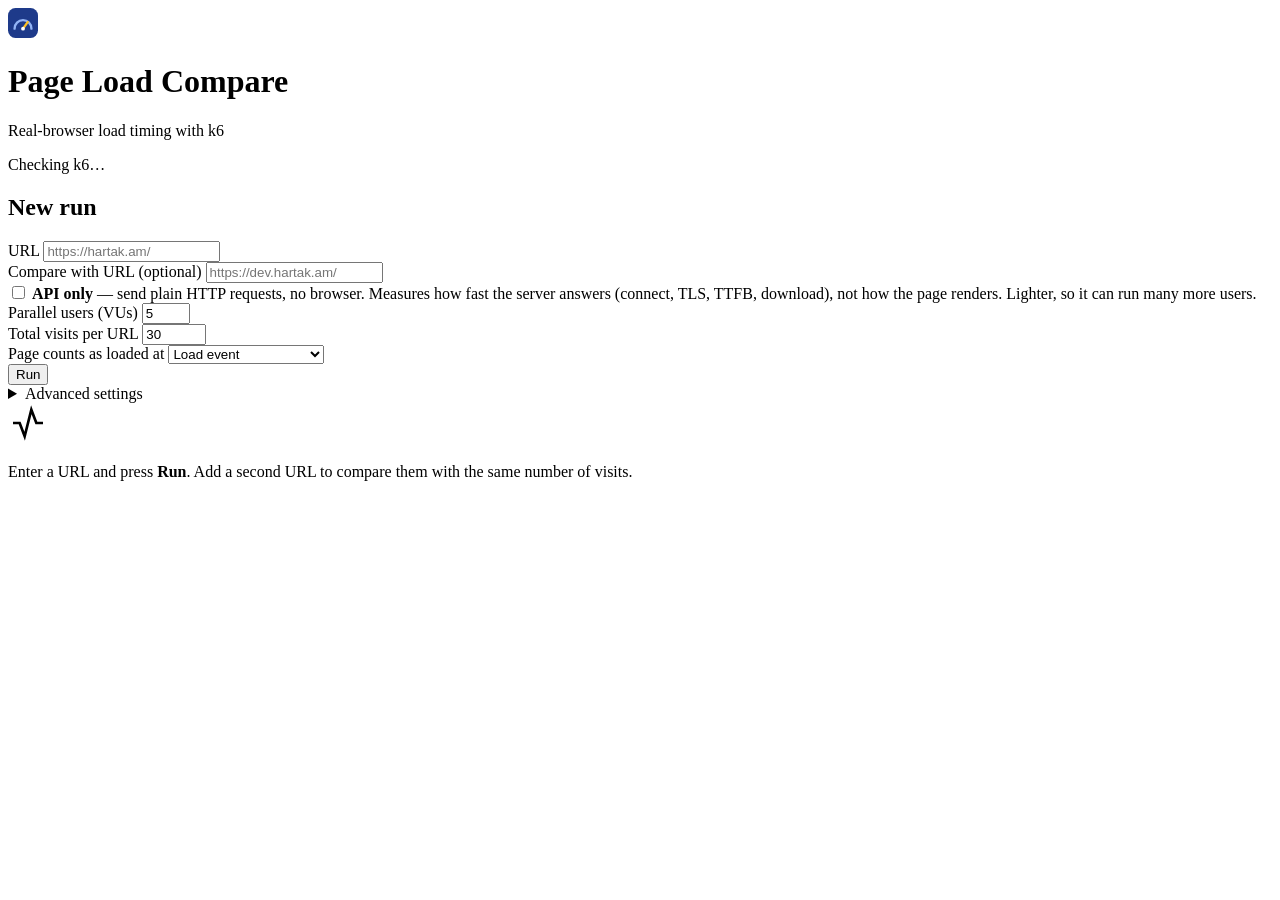
==== pageload/gui/index.html @ e51c643a "Restructure into pageload package; add downloads, Docker support and tests" ====
<!doctype html>
<html lang="en">
<head>
<meta charset="utf-8">
<meta name="viewport" content="width=device-width, initial-scale=1">
<title>Page Load Compare</title>
<link rel="stylesheet" href="/gui/app.css">
</head>
<body>
<header>
  <div class="wrap">
    <div class="brand">
      <svg width="30" height="30" viewBox="0 0 32 32" aria-hidden="true">
        <rect width="32" height="32" rx="8" fill="#1e3a8a"/>
        <path d="M7 22a9 9 0 0 1 18 0" fill="none" stroke="#93b4f5" stroke-width="2.5" stroke-linecap="round"/>
        <path d="M16 22l5-7" stroke="#fbbf24" stroke-width="2.5" stroke-linecap="round"/>
        <circle cx="16" cy="22" r="2" fill="#fff"/>
      </svg>
      <div>
        <h1>Page Load Compare</h1>
        <p>Real-browser load timing with k6</p>
      </div>
    </div>
    <span id="k6Badge" class="badge">Checking k6…</span>
  </div>
</header>

<main>
  <div class="wrap">
    <section class="card">
      <h2>New run</h2>
      <form id="runForm" novalidate>
        <div class="urls">
          <div>
            <label for="url"><span class="dot a"></span>URL</label>
            <input id="url" name="url" type="url" placeholder="https://hartak.am/" required>
          </div>
          <div>
            <label for="compareUrl"><span class="dot b"></span>Compare with URL <span class="opt">(optional)</span></label>
            <input id="compareUrl" name="compareUrl" type="url" placeholder="https://dev.hartak.am/">
          </div>
        </div>
        <label class="mode-switch" for="apiOnly">
          <input id="apiOnly" name="apiOnly" type="checkbox" aria-label="API only: plain HTTP requests, no browser">
          <span><b>API only</b> — send plain HTTP requests, no browser. Measures how fast the server answers
            (connect, TLS, TTFB, download), not how the page renders. Lighter, so it can run many more users.</span>
        </label>
        <div id="apiFields" class="api-fields" hidden>
          <div>
            <label for="method">Method</label>
            <select id="method" name="method">
              <option>GET</option><option>POST</option><option>PUT</option><option>PATCH</option>
              <option>DELETE</option><option>HEAD</option><option>OPTIONS</option>
            </select>
          </div>
          <div>
            <label for="headers">Headers <span class="opt">(optional, one per line: Name: value)</span></label>
            <textarea id="headers" name="headers" rows="2" placeholder="Accept: application/json" spellcheck="false"></textarea>
          </div>
          <div>
            <label for="body">Body <span class="opt">(optional)</span></label>
            <textarea id="body" name="body" rows="2" placeholder='{"query": "test"}' spellcheck="false"></textarea>
          </div>
        </div>
        <div class="nums">
          <div>
            <label for="vus">Parallel users (VUs)</label>
            <input id="vus" name="vus" type="number" min="1" max="20" value="5" required>
          </div>
          <div>
            <label for="iterations" id="iterationsLabel">Total visits per URL</label>
            <input id="iterations" name="iterations" type="number" min="1" max="1000" value="30" required>
          </div>
          <div id="waitUntilField">
            <label for="waitUntil">Page counts as loaded at</label>
            <select id="waitUntil" name="waitUntil">
              <option value="load">Load event</option>
              <option value="networkidle">Network idle (+500ms)</option>
            </select>
          </div>
          <div class="actions">
            <button id="runBtn" class="btn-run" type="submit">Run</button>
            <button id="stopBtn" class="btn-stop" type="button" hidden>Stop</button>
          </div>
        </div>
        <details class="advanced" id="advanced">
          <summary>Advanced settings <span class="changed" id="advChanged"></span></summary>
          <div class="adv-body">
            <div class="adv-group">
              <h3>Run</h3>
              <div class="adv-grid">
                <div>
                  <label for="timeoutSec"><span id="timeoutLabel">Timeout per visit (s)</span><span class="hint" tabindex="0" role="button" aria-label="What is timeout?" data-hint="setTimeout">i</span></label>
                  <input id="timeoutSec" aria-label="Timeout in seconds" type="number" min="1" max="300" placeholder="30">
                </div>
                <div>
                  <label for="timeLimitSec">Time limit per URL (s)<span class="hint" tabindex="0" role="button" aria-label="What is time limit?" data-hint="setLimit">i</span></label>
                  <input id="timeLimitSec" aria-label="Time limit per URL in seconds" type="number" min="0" max="7200" placeholder="Auto">
                </div>
                <div>
                  <label for="expectStatus">Expected HTTP status<span class="hint" tabindex="0" role="button" aria-label="What is expected status?" data-hint="setStatus">i</span></label>
                  <input id="expectStatus" aria-label="Expected HTTP status" type="text" placeholder="200" spellcheck="false" autocomplete="off">
                </div>
                <div>
                  <label for="budgetP95Ms">Budget: p95 at most (ms)<span class="hint" tabindex="0" role="button" aria-label="What is budget?" data-hint="setBudget">i</span></label>
                  <input id="budgetP95Ms" aria-label="Budget: p95 at most, in milliseconds" type="number" min="0" max="600000" placeholder="Off">
                </div>
              </div>
            </div>
            <div class="adv-group" id="browserSettings">
              <h3>Browser</h3>
              <div class="adv-grid">
                <div>
                  <label for="screen">Screen size<span class="hint" tabindex="0" role="button" aria-label="What is screen size?" data-hint="setScreen">i</span></label>
                  <select id="screen" aria-label="Screen size">
                    <option value="1440x900">Desktop · 1440×900</option>
                    <option value="1280x800">Laptop · 1280×800</option>
                    <option value="768x1024">Tablet · 768×1024</option>
                    <option value="390x844">Mobile · 390×844</option>
                    <option value="custom">Custom…</option>
                  </select>
                </div>
                <div id="customSize" hidden>
                  <label for="viewportWidth">Width × height (px)</label>
                  <div class="size-pair">
                    <input id="viewportWidth" type="number" min="320" max="3840" value="1440" aria-label="Screen width">
                    <span class="times">×</span>
                    <input id="viewportHeight" type="number" min="320" max="2160" value="900" aria-label="Screen height">
                  </div>
                </div>
                <div>
                  <label for="locale">Browser language<span class="hint" tabindex="0" role="button" aria-label="What is browser language?" data-hint="setLocale">i</span></label>
                  <input id="locale" aria-label="Browser language" type="text" placeholder="Default (e.g. hy-AM)" spellcheck="false" autocomplete="off">
                </div>
                <div>
                  <label aria-hidden="true">&nbsp;</label>
                  <label class="check-row" for="screenshots"><input id="screenshots" type="checkbox" checked> Screenshot failed visits</label>
                </div>
              </div>
            </div>
            <div class="adv-actions"><button type="button" class="btn-link" id="resetSettings">Reset to defaults</button></div>
          </div>
        </details>
        <div id="formSummary" class="summary-line"></div>
        <div id="formWarning" class="warning" role="status" hidden></div>
        <div id="formError" class="error" hidden></div>
      </form>
    </section>

    <section id="progressCard" class="card" hidden>
      <h2 id="progressTitle">Running…</h2>
      <div id="runWarning" class="warning" hidden></div>
      <div id="progressList" class="progress-list"></div>
    </section>

    <section id="results" hidden>
      <div class="results-bar" id="resultsBar" hidden>
        <span class="results-bar-text" id="resultsBarText">Results</span>
        <a id="downloadAll" class="btn-download" href="#" download>
          <svg width="16" height="16" viewBox="0 0 24 24" fill="none" stroke="currentColor" stroke-width="2.2" stroke-linecap="round" stroke-linejoin="round" aria-hidden="true"><path d="M12 4v11"/><path d="m7 10 5 5 5-5"/><path d="M5 20h14"/></svg>
          <span id="downloadAllLabel">Download results</span>
        </a>
      </div>
      <div id="verdict" class="verdict" hidden></div>
      <div id="sites" class="sites"></div>
      <div class="card table-card" id="tableCard">
        <h2 id="tableTitle">Timings</h2>
        <div class="table-wrap"><table id="compareTable"></table></div>
        <div id="legend" class="legend"></div>
      </div>
    </section>

    <section id="emptyState" class="card empty">
      <svg width="40" height="40" viewBox="0 0 24 24" fill="none" stroke="currentColor" stroke-width="1.6" aria-hidden="true"><path d="M3 12h4l3 8 4-16 3 8h4"/></svg>
      <p>Enter a URL and press <b>Run</b>. Add a second URL to compare them with the same number of visits.</p>
    </section>

    <details id="logBox" hidden>
      <summary>k6 output</summary>
      <pre id="log"></pre>
    </details>
  </div>
</main>

<div id="tip" role="tooltip" hidden></div>

<script src="/gui/app.js" defer></script>
</body>
</html>
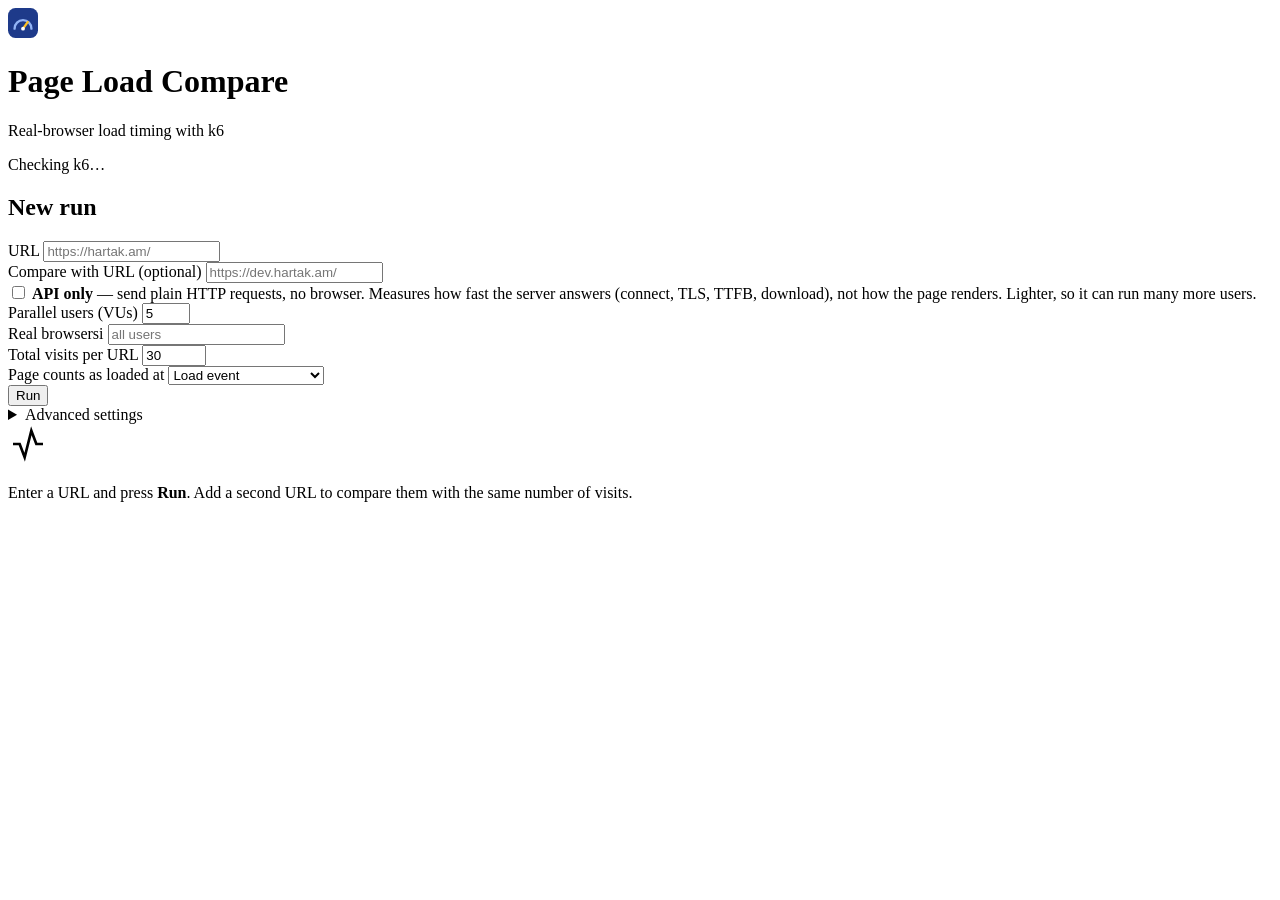
==== commit d99b33a6: "Add hybrid mode and test-computer monitoring Many browser users overload the test computer itself (3" ====
--- a/pageload/gui/index.html
+++ b/pageload/gui/index.html
@@ -66,6 +66,10 @@
           <div>
             <label for="vus">Parallel users (VUs)</label>
             <input id="vus" name="vus" type="number" min="1" max="20" value="5" required>
+          </div>
+          <div id="browsersField">
+            <label for="browsers">Real browsers<span class="hint" tabindex="0" role="button" aria-label="What are real browsers?" data-hint="browsers">i</span></label>
+            <input id="browsers" name="browsers" type="number" min="1" placeholder="all users">
           </div>
           <div>
             <label for="iterations" id="iterationsLabel">Total visits per URL</label>
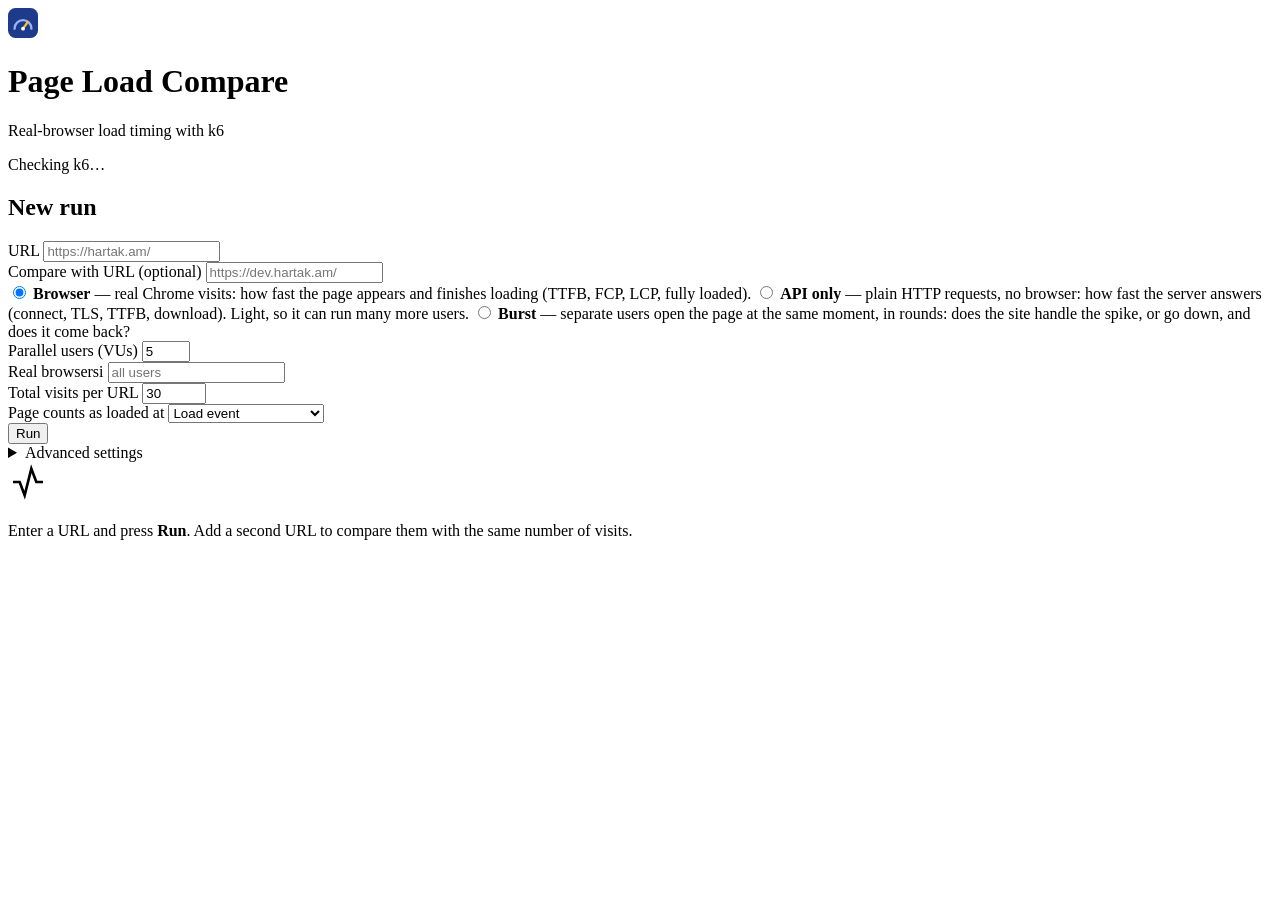
==== commit 0ef22e15: "Add burst test and network-speed check Burst test ("will the site survive N people opening it at onc" ====
--- a/pageload/gui/index.html
+++ b/pageload/gui/index.html
@@ -40,11 +40,49 @@
             <input id="compareUrl" name="compareUrl" type="url" placeholder="https://dev.hartak.am/">
           </div>
         </div>
-        <label class="mode-switch" for="apiOnly">
-          <input id="apiOnly" name="apiOnly" type="checkbox" aria-label="API only: plain HTTP requests, no browser">
-          <span><b>API only</b> — send plain HTTP requests, no browser. Measures how fast the server answers
-            (connect, TLS, TTFB, download), not how the page renders. Lighter, so it can run many more users.</span>
-        </label>
+        <div class="test-type" role="radiogroup" aria-label="Test type">
+          <label class="mode-switch">
+            <input type="radio" name="testType" value="browser" checked>
+            <span><b>Browser</b> — real Chrome visits: how fast the page appears and finishes loading
+              (TTFB, FCP, LCP, fully loaded).</span>
+          </label>
+          <label class="mode-switch">
+            <input type="radio" name="testType" value="api">
+            <span><b>API only</b> — plain HTTP requests, no browser: how fast the server answers
+              (connect, TLS, TTFB, download). Light, so it can run many more users.</span>
+          </label>
+          <label class="mode-switch">
+            <input type="radio" name="testType" value="burst">
+            <span><b>Burst</b> — separate users open the page at the same moment, in rounds:
+              does the site handle the spike, or go down, and does it come back?</span>
+          </label>
+        </div>
+        <div id="burstFields" class="burst-fields" hidden>
+          <div>
+            <label for="burstUsers">Users at the same moment<span class="hint" tabindex="0" role="button" aria-label="What are users at the same moment?" data-hint="burstUsers">i</span></label>
+            <input id="burstUsers" name="burstUsers" type="text" value="10, 20, 30" spellcheck="false" aria-label="Users at the same moment">
+          </div>
+          <div>
+            <label for="rounds">Rounds each</label>
+            <input id="rounds" name="rounds" type="number" min="1" max="10" value="3" aria-label="Rounds">
+          </div>
+          <div>
+            <label for="pauseSec">Pause between (s)</label>
+            <input id="pauseSec" name="pauseSec" type="number" min="5" max="600" value="30" aria-label="Pause between bursts">
+          </div>
+          <div>
+            <label for="recoverySec">Recovery check (s)<span class="hint" tabindex="0" role="button" aria-label="What is the recovery check?" data-hint="recovery">i</span></label>
+            <input id="recoverySec" name="recoverySec" type="number" min="10" max="600" value="60" aria-label="Recovery check">
+          </div>
+          <div>
+            <label for="slowMs">Slow: first byte above (ms)</label>
+            <input id="slowMs" name="slowMs" type="number" min="100" max="120000" value="3000" aria-label="Slow: first byte above">
+          </div>
+          <label class="check-row full-page">
+            <input id="fullPage" name="fullPage" type="checkbox" checked>
+            <span>Whole page: also download the page's own scripts, styles and images, like a browser</span>
+          </label>
+        </div>
         <div id="apiFields" class="api-fields" hidden>
           <div>
             <label for="method">Method</label>
@@ -63,7 +101,7 @@
           </div>
         </div>
         <div class="nums">
-          <div>
+          <div id="vusField">
             <label for="vus">Parallel users (VUs)</label>
             <input id="vus" name="vus" type="number" min="1" max="20" value="5" required>
           </div>
@@ -71,7 +109,7 @@
             <label for="browsers">Real browsers<span class="hint" tabindex="0" role="button" aria-label="What are real browsers?" data-hint="browsers">i</span></label>
             <input id="browsers" name="browsers" type="number" min="1" placeholder="all users">
           </div>
-          <div>
+          <div id="iterationsField">
             <label for="iterations" id="iterationsLabel">Total visits per URL</label>
             <input id="iterations" name="iterations" type="number" min="1" max="1000" value="30" required>
           </div>
